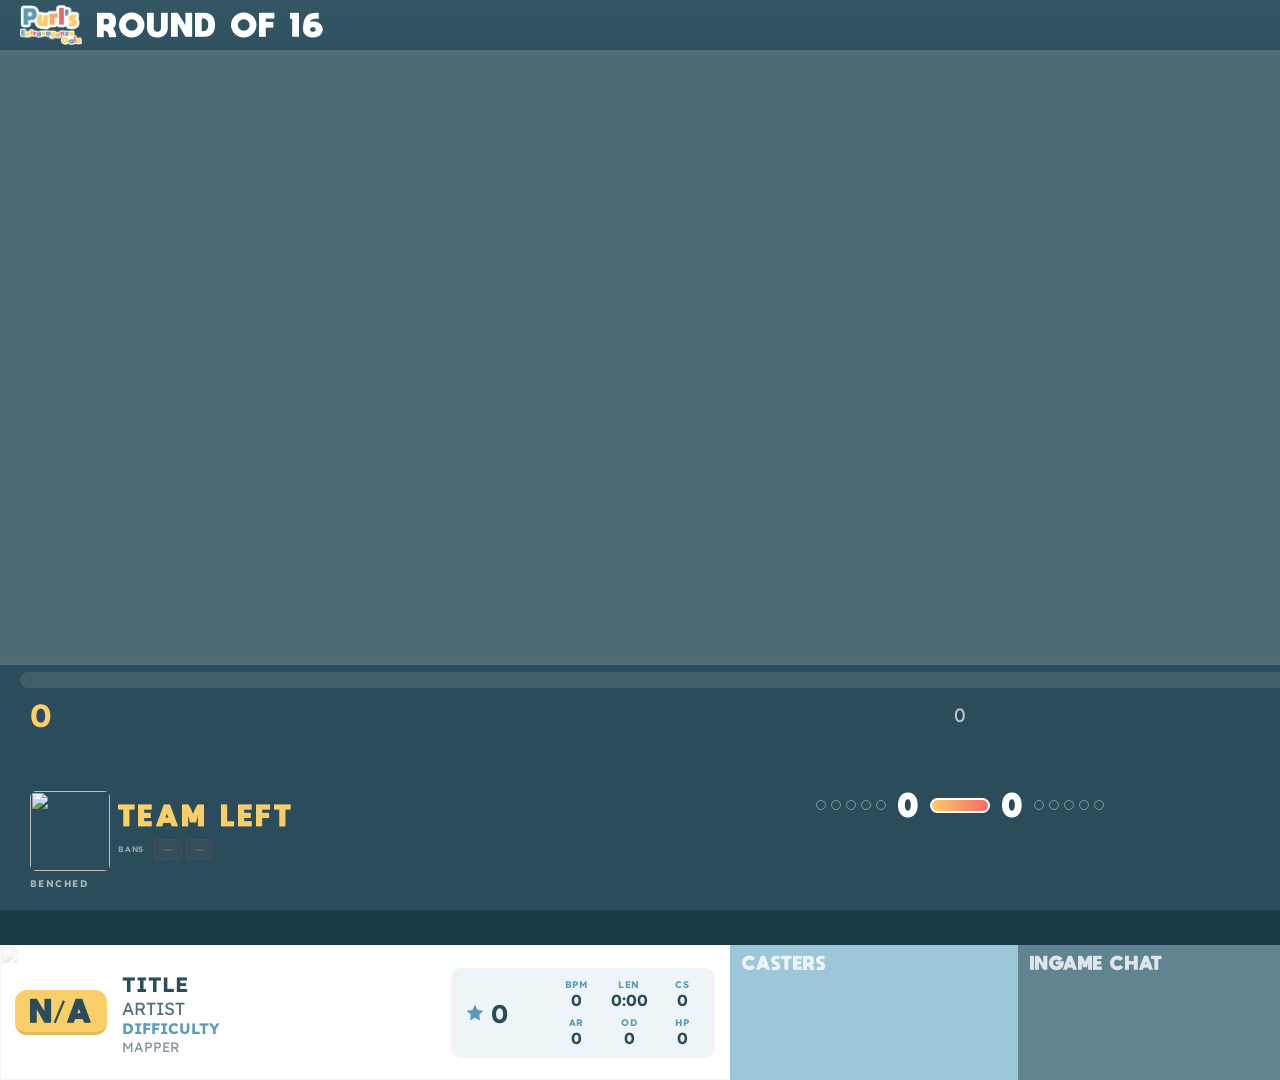
==== gameplay/index.html @ cbc28ab7 "a lot of stuff" ====
<!DOCTYPE html>
<html lang="en">

<head>
    <meta charset="UTF-8">
    <title>PEG Gameplay Overlay</title>
    <link rel="stylesheet" href="style.css">
    <link rel="preconnect" href="https://fonts.googleapis.com">
    <link rel="preconnect" href="https://fonts.gstatic.com" crossorigin>
    <link href="https://fonts.googleapis.com/css2?family=Lexend:wght@400;700&display=swap" rel="stylesheet">
</head>

<body>
    <div id="main">
        <!-- Shared Background Component -->
        <div id="peg-bg-scene" class="peg-background" aria-hidden="true">
            <!-- Box 1: Dark Blue -->
            <div class="peg-float-box peg-box-one" data-speed="0.20" data-phase="0.1" data-ay="12">
                <svg viewBox="0 0 617.33331 478.064">
                    <path d="m 0,0 v 0 c 0,7.866 -6.377,14.242 -14.242,14.242 h -133.86 c -7.866,0 -14.242,-6.376 -14.242,-14.242 0,-7.866 -6.377,-14.242 -14.242,-14.242 h -27.351 c -7.865,0 -14.242,-6.377 -14.242,-14.242 v -301.579 c 0,-7.867 6.377,-14.243 14.242,-14.243 h 434.516 c 7.866,0 14.242,6.376 14.242,14.243 v 301.579 c 0,7.865 -6.376,14.242 -14.242,14.242 H 14.241 C 6.376,-14.242 0,-7.866 0,0"/>
                </svg>
            </div>
            <!-- Box 2: Yellow (flipped) -->
            <div class="peg-float-box peg-box-two" data-speed="0.17" data-phase="1.0" data-ay="10">
                <svg viewBox="0 0 617.33331 478.064">
                    <path d="m 0,0 v 0 c 0,7.866 -6.377,14.242 -14.242,14.242 h -133.86 c -7.866,0 -14.242,-6.376 -14.242,-14.242 0,-7.866 -6.377,-14.242 -14.242,-14.242 h -27.351 c -7.865,0 -14.242,-6.377 -14.242,-14.242 v -301.579 c 0,-7.867 6.377,-14.243 14.242,-14.243 h 434.516 c 7.866,0 14.242,6.376 14.242,14.243 v 301.579 c 0,7.865 -6.376,14.242 -14.242,14.242 H 14.241 C 6.376,-14.242 0,-7.866 0,0"/>
                </svg>
            </div>
            <!-- Box 3: Orange -->
            <div class="peg-float-box peg-box-three" data-speed="0.23" data-phase="2.1" data-ay="13">
                <svg viewBox="0 0 617.33331 478.064">
                    <path d="m 0,0 v 0 c 0,7.866 -6.377,14.242 -14.242,14.242 h -133.86 c -7.866,0 -14.242,-6.376 -14.242,-14.242 0,-7.866 -6.377,-14.242 -14.242,-14.242 h -27.351 c -7.865,0 -14.242,-6.377 -14.242,-14.242 v -301.579 c 0,-7.867 6.377,-14.243 14.242,-14.243 h 434.516 c 7.866,0 14.242,6.376 14.242,14.243 v 301.579 c 0,7.865 -6.376,14.242 -14.242,14.242 H 14.241 C 6.376,-14.242 0,-7.866 0,0"/>
                </svg>
            </div>
            <!-- Box 4: Coral (flipped) -->
            <div class="peg-float-box peg-box-four" data-speed="0.19" data-phase="1.6" data-ay="11">
                <svg viewBox="0 0 617.33331 478.064">
                    <path d="m 0,0 v 0 c 0,7.866 -6.377,14.242 -14.242,14.242 h -133.86 c -7.866,0 -14.242,-6.376 -14.242,-14.242 0,-7.866 -6.377,-14.242 -14.242,-14.242 h -27.351 c -7.865,0 -14.242,-6.377 -14.242,-14.242 v -301.579 c 0,-7.867 6.377,-14.243 14.242,-14.243 h 434.516 c 7.866,0 14.242,6.376 14.242,14.243 v 301.579 c 0,7.865 -6.376,14.242 -14.242,14.242 H 14.241 C 6.376,-14.242 0,-7.866 0,0"/>
                </svg>
            </div>
            <!-- Box 5: Coral -->
            <div class="peg-float-box peg-box-five" data-speed="0.21" data-phase="2.8" data-ay="12">
                <svg viewBox="0 0 617.33331 478.064">
                    <path d="m 0,0 v 0 c 0,7.866 -6.377,14.242 -14.242,14.242 h -133.86 c -7.866,0 -14.242,-6.376 -14.242,-14.242 0,-7.866 -6.377,-14.242 -14.242,-14.242 h -27.351 c -7.865,0 -14.242,-6.377 -14.242,-14.242 v -301.579 c 0,-7.867 6.377,-14.243 14.242,-14.243 h 434.516 c 7.866,0 14.242,6.376 14.242,14.243 v 301.579 c 0,7.865 -6.376,14.242 -14.242,14.242 H 14.241 C 6.376,-14.242 0,-7.866 0,0"/>
                </svg>
            </div>
            <!-- Box 6: Light Blue (flipped) -->
            <div class="peg-float-box peg-box-six" data-speed="0.15" data-phase="3.5" data-ay="8">
                <svg viewBox="0 0 617.33331 478.064">
                    <path d="m 0,0 v 0 c 0,7.866 -6.377,14.242 -14.242,14.242 h -133.86 c -7.866,0 -14.242,-6.376 -14.242,-14.242 0,-7.866 -6.377,-14.242 -14.242,-14.242 h -27.351 c -7.865,0 -14.242,-6.377 -14.242,-14.242 v -301.579 c 0,-7.867 6.377,-14.243 14.242,-14.243 h 434.516 c 7.866,0 14.242,6.376 14.242,14.243 v 301.579 c 0,7.865 -6.376,14.242 -14.242,14.242 H 14.241 C 6.376,-14.242 0,-7.866 0,0"/>
                </svg>
            </div>
        </div>

        <!-- Blurred Background for Gameplay Area -->
        <div id="gameplay-bg"></div>

        <!-- Header (compact) -->
        <div id="header">
            <img src="../PEG_logo.png" id="logo" alt="PEG Logo">
            <div id="round">ROUND OF 16</div>
        </div>

        <!-- Gameplay Area (full width, edge-to-edge) -->
        <div id="gameplay-area">
            <div id="gameplay"></div>
        </div>

        <!-- Team Info + Player Slots + Score Bar Area -->
        <div id="team-score-area">
            <!-- Score Bar with Progressive Fill from Center (at very top) -->
            <div id="score-bar">
                <div id="score-bar-track">
                    <div id="score-bar-left"></div>
                    <div id="score-bar-right"></div>
                </div>
            </div>

            <!-- Live Scores at Opposite Ends (below scorebar) -->
            <div id="live-scores">
                <span id="score-left" class="team-score">0</span>
                <span id="score-diff">0</span>
                <span id="score-right" class="team-score">0</span>
            </div>

            <!-- Points Center (absolutely centered) -->
            <div id="points-center">
                <div id="points-left-dots" class="points"></div>
                <span id="points-number-left" class="points-number">0</span>
                <div id="vs-pill"></div>
                <span id="points-number-right" class="points-number">0</span>
                <div id="points-right-dots" class="points"></div>
            </div>

            <!-- Pick/Ban Log (thin horizontal line at bottom) -->
            <div id="pick-log">
                <div id="pick-log-items"></div>
            </div>

            <!-- Team Blocks Container (at bottom, aligned to edges) -->
            <div id="team-blocks-container">
                <!-- Left Team Side -->
                <div class="team-side" id="team-left-side">
                    <div class="team-header">
                        <img id="team-left-logo" class="team-logo" src="" alt="" />
                        <div class="team-info">
                            <div id="team-left-name" class="team-name">TEAM LEFT</div>
                            <div id="team-left-picks" class="team-picks"></div>
                        </div>
                    </div>
                    <div class="benched-label">BENCHED</div>
                    <div class="players-row">
                        <div id="players-left" class="player-slots">
                            <div class="player-slot" data-slot="0">
                                <img class="player-avatar" src="" alt="" />
                                <span class="player-name"></span>
                            </div>
                            <div class="player-slot" data-slot="1">
                                <img class="player-avatar" src="" alt="" />
                                <span class="player-name"></span>
                            </div>
                            <div class="player-slot" data-slot="2">
                                <img class="player-avatar" src="" alt="" />
                                <span class="player-name"></span>
                            </div>
                            <div class="player-slot" data-slot="3">
                                <img class="player-avatar" src="" alt="" />
                                <span class="player-name"></span>
                            </div>
                            <div class="player-slot" data-slot="4">
                                <img class="player-avatar" src="" alt="" />
                                <span class="player-name"></span>
                            </div>
                            <div class="player-slot" data-slot="5">
                                <img class="player-avatar" src="" alt="" />
                                <span class="player-name"></span>
                            </div>
                            <div class="player-slot" data-slot="6">
                                <img class="player-avatar" src="" alt="" />
                                <span class="player-name"></span>
                            </div>
                            <div class="player-slot" data-slot="7">
                                <img class="player-avatar" src="" alt="" />
                                <span class="player-name"></span>
                            </div>
                        </div>
                        <div id="overflow-left" class="overflow-indicator" style="display: none;">+0</div>
                    </div>
                </div>

                <!-- Right Team Side -->
                <div class="team-side" id="team-right-side">
                    <div class="team-header">
                        <div class="team-info">
                            <div id="team-right-name" class="team-name">TEAM RIGHT</div>
                            <div id="team-right-picks" class="team-picks"></div>
                        </div>
                        <img id="team-right-logo" class="team-logo" src="" alt="" />
                    </div>
                    <div class="benched-label">BENCHED</div>
                    <div class="players-row">
                        <div id="overflow-right" class="overflow-indicator" style="display: none;">+0</div>
                        <div id="players-right" class="player-slots">
                            <div class="player-slot" data-slot="0">
                                <img class="player-avatar" src="" alt="" />
                                <span class="player-name"></span>
                            </div>
                            <div class="player-slot" data-slot="1">
                                <img class="player-avatar" src="" alt="" />
                                <span class="player-name"></span>
                            </div>
                            <div class="player-slot" data-slot="2">
                                <img class="player-avatar" src="" alt="" />
                                <span class="player-name"></span>
                            </div>
                            <div class="player-slot" data-slot="3">
                                <img class="player-avatar" src="" alt="" />
                                <span class="player-name"></span>
                            </div>
                            <div class="player-slot" data-slot="4">
                                <img class="player-avatar" src="" alt="" />
                                <span class="player-name"></span>
                            </div>
                            <div class="player-slot" data-slot="5">
                                <img class="player-avatar" src="" alt="" />
                                <span class="player-name"></span>
                            </div>
                            <div class="player-slot" data-slot="6">
                                <img class="player-avatar" src="" alt="" />
                                <span class="player-name"></span>
                            </div>
                            <div class="player-slot" data-slot="7">
                                <img class="player-avatar" src="" alt="" />
                                <span class="player-name"></span>
                            </div>
                        </div>
                    </div>
                </div>
            </div>
        </div>

        <!-- Bottom Panel (resized to ~135px) -->
        <div id="bottom-panel">
            <!-- Map Info Panel (38%) -->
            <div id="map-info-panel">
                <img id="map-info-bg" class="map-info-bg" src="" alt="" />
                <div id="map-info-content">
                    <div id="pick-badge">N/A</div>
                    <div id="map-info-text">
                        <div id="title-container">
                            <div id="title">TITLE</div>
                        </div>
                        <div id="artist">ARTIST</div>
                        <div id="difficulty">DIFFICULTY</div>
                        <div id="mapper">MAPPER</div>
                    </div>
                    <div id="stats-section">
                        <!-- Star Rating (left side, prominent) -->
                        <div id="sr-block">
                            <svg class="sr-icon" viewBox="0 0 24 24" fill="currentColor" xmlns="http://www.w3.org/2000/svg">
                                <path d="M12 2l3.09 6.26L22 9.27l-5 4.87 1.18 6.88L12 17.77l-6.18 3.25L7 14.14 2 9.27l6.91-1.01L12 2z"/>
                            </svg>
                            <span id="sr" class="sr-value">0.00</span>
                        </div>
                        
                        <!-- 3x2 Grid of other stats (right side) -->
                        <div id="stats-grid">
                            <div class="stat-item">
                                <span class="stat-label">BPM</span>
                                <span id="bpm" class="stat-value">0</span>
                            </div>
                            <div class="stat-item">
                                <span class="stat-label">LEN</span>
                                <span id="length" class="stat-value">0:00</span>
                            </div>
                            <div class="stat-item">
                                <span class="stat-label">CS</span>
                                <span id="csval" class="stat-value">0</span>
                            </div>
                            <div class="stat-item">
                                <span class="stat-label">AR</span>
                                <span id="arval" class="stat-value">0</span>
                            </div>
                            <div class="stat-item">
                                <span class="stat-label">OD</span>
                                <span id="odval" class="stat-value">0</span>
                            </div>
                            <div class="stat-item">
                                <span class="stat-label">HP</span>
                                <span id="hpval" class="stat-value">0</span>
                            </div>
                        </div>
                    </div>
                </div>
            </div>

            <!-- Casters Panel (15%) -->
            <div id="casters-box">
                <div class="panel-label">CASTERS</div>
                <div id="casters-list"></div>
            </div>

            <!-- Ingame Chat (23.5%) -->
            <div id="ingame-chat">
                <div class="panel-label">INGAME CHAT</div>
                <div id="chat-messages"></div>
            </div>

            <!-- Twitch Chat (23.5%) -->
            <div id="twitch-chat">
                <div class="panel-label">TWITCH CHAT</div>
                <div id="twitch-messages"></div>
            </div>
        </div>
    </div>

    <!-- Scripts -->
    <script src="../deps/reconnecting-websocket.min.js"></script>
    <script src="../deps/countUp.js"></script>
    <script src="../deps/tmi.min.js"></script>
    <script src="../shared/background.js"></script>
    <script src="script.js"></script>
</body>

</html>
---- gameplay/style.css ----
@import url('../shared/background.css');

/* PEG Gameplay Overlay Styles - Horizontal Layout with Progressive Scorebar */

/* Picks rows with labels */
.picks-row {
    display: flex;
    align-items: center;
    gap: 6px;
}

#team-left-side .picks-row {
    justify-content: flex-start;
}

#team-right-side .picks-row {
    justify-content: flex-end;
}

.picks-label {
    font-size: 0.5rem;
    font-weight: 700;
    letter-spacing: 0.1em;
    text-transform: uppercase;
    color: rgba(255, 255, 255, 0.5);
    min-width: 30px;
}

.picks-slots {
    display: flex;
    gap: 4px;
}

:root {
    --peg-blue-dark: #5a9cb5;
    --peg-yellow: #face68;
    --peg-orange: #faac68;
    --peg-coral: #fa6868;
    --peg-blue-light: #8bbed0;
    --peg-white: #ffffff;
    --peg-ink: #2b4c5a;
    font-variant-numeric: tabular-nums;
    font-feature-settings: "tnum";
}

@font-face {
    font-family: MoonGET;
    src: url('../nowplaying/moon_get-Heavy.ttf') format('truetype');
}

* {
    margin: 0;
    padding: 0;
    box-sizing: border-box;
}

body {
    margin: 0;
    overflow: hidden;
    background-color: #8BBED0;
    font-family: 'Lexend', sans-serif;
    color: var(--peg-white);
}

#main {
    position: absolute;
    width: 1920px;
    height: 1080px;
    overflow: hidden;
}

/* Blurred Background for Gameplay Area */
#gameplay-bg {
    position: absolute;
    top: 50px;
    left: 0;
    width: 1920px;
    height: 615px;
    filter: blur(20px);
    transform: scale(1.1);
    z-index: 0;
    background: rgba(0, 0, 0, 0.3);
}

/* Header (compact) */
#header {
    display: flex;
    align-items: center;
    gap: 15px;
    position: absolute;
    top: 0;
    left: 0;
    width: 100%;
    height: 50px;
    padding: 0 20px;
    box-sizing: border-box;
    background: rgba(43, 76, 90, 0.9);
    z-index: 10;
}

#logo {
    height: 40px;
    width: auto;
}

#round {
    font-family: MoonGET;
    font-size: 1.5rem;
    text-transform: uppercase;
    color: var(--peg-white);
    letter-spacing: 0.1em;
}

/* Gameplay Area (full width, edge-to-edge) */
#gameplay-area {
    position: absolute;
    top: 50px;
    left: 0;
    width: 1920px;
    height: 615px;
    z-index: 1;
    background: rgba(0, 0, 0, 0.2);
}

#gameplay {
    width: 100%;
    height: 100%;
}

/* Team Info + Player Slots + Score Bar Area */
#team-score-area {
    position: absolute;
    top: 665px;
    left: 0;
    width: 100%;
    height: 280px;
    background: var(--peg-ink);
    z-index: 10;
    display: flex;
    flex-direction: column;
}

/* Points Center - Absolutely Centered */
#points-center {
    position: absolute;
    left: 50%;
    top: 50%;
    transform: translate(-50%, -50%);
    display: flex;
    align-items: center;
    gap: 12px;
    z-index: 5;
}

/* Team Blocks Container - At bottom, aligned to edges */
#team-blocks-container {
    position: absolute;
    bottom: 50px;
    left: 0;
    right: 0;
    display: flex;
    justify-content: space-between;
    padding: 0 30px;
}

.team-side {
    display: flex;
    flex-direction: column;
    gap: 6px;
}

#team-left-side {
    align-items: flex-start;
}

#team-left-side .team-header {
    justify-content: flex-start;
}

#team-right-side {
    align-items: flex-end;
}

#team-right-side .team-header {
    justify-content: flex-end;
}

.team-header {
    display: flex;
    align-items: center;
    gap: 8px;
    min-height: 40px;
    width: 100%;
}

.team-info {
    display: flex;
    flex-direction: column;
    gap: 4px;
}

#team-left-side .team-info {
    align-items: flex-start;
}

#team-right-side .team-info {
    align-items: flex-end;
}

.team-picks {
    display: flex;
    flex-wrap: wrap;
    gap: 4px;
    margin-top: 8px; /* breathing room between team name and bans */
}

#team-left-side .team-picks {
    justify-content: flex-start;
}

#team-right-side .team-picks {
    justify-content: flex-end;
}

.pick-tag {
    font-size: 0.65rem;
    padding: 3px 8px;
    border-radius: 4px;
    font-weight: 600;
    letter-spacing: 0.05em;
    text-transform: uppercase;
    flex-shrink: 0;
}

/* Team left picks — yellow */
.pick-tag.pick.team-left {
    background: rgba(255, 215, 0, 0.2);
    color: var(--peg-yellow, #ffd700);
    border: 1px solid rgba(255, 215, 0, 0.4);
}

/* Team right picks — red/coral */
.pick-tag.pick.team-right {
    background: rgba(255, 107, 107, 0.2);
    color: var(--peg-coral, #ff6b6b);
    border: 1px solid rgba(255, 107, 107, 0.4);
}

/* Bans — coral red with line-through */
.pick-tag.ban {
    background: rgba(255, 107, 107, 0.2);
    color: var(--peg-coral, #ff6b6b);
    border: 1px solid rgba(255, 107, 107, 0.4);
    text-decoration: line-through;
}

/* Protects — green */
.pick-tag.protect {
    background: rgba(80, 200, 120, 0.2);
    color: #50c878;
    border: 1px solid rgba(80, 200, 120, 0.4);
}

/* Empty slots for bans/protects */
.pick-tag.empty {
    opacity: 0.3;
    border-style: dashed;
}

#team-left-side .team-header {
    justify-content: flex-start;
}

#team-right-side .team-header {
    justify-content: flex-end;
}

.team-logo {
    width: 80px;
    height: 80px;
    object-fit: fill;
    border-radius: 6px;
    flex-shrink: 0;
}

.team-name {
    font-family: MoonGET;
    font-size: 1.4rem;
    letter-spacing: 0.15em;
    text-transform: uppercase;
    text-align: center;
    max-width: 32ch;
    overflow: hidden;
    text-overflow: ellipsis;
    white-space: nowrap;
}

#team-left-name {
    color: var(--peg-yellow);
}

#team-right-name {
    color: var(--peg-coral);
}


/* Player Slots */
.player-slots {
    display: flex;
    gap: 6px;
}

/* Players Row - flex container for player slots and overflow indicator */
.players-row {
    display: flex;
    align-items: center;
    gap: 6px;
}

.player-slot {
    display: flex;
    align-items: center;
    gap: 6px;
    padding: 4px 10px 4px 4px;
    border-radius: 20px;
    background: var(--peg-white);
    transition: all 0.3s ease;
    will-change: transform;
}

/* Active state: filled white with team-colored text */
.player-slot.active {
    background: var(--peg-white);
}

.player-slot.active .player-name {
    color: var(--peg-ink);
    opacity: 1;
}

.player-slot.active .player-avatar {
    border-color: var(--peg-yellow);
}

#team-right-side .player-slot.active .player-avatar {
    border-color: var(--peg-coral);
}

/* Inactive state: outline gray with gray text */
.player-slot:not(.active) {
    background: transparent;
    border: 1.5px solid rgba(255, 255, 255, 0.25);
}

.player-slot:not(.active) .player-name {
    color: rgba(255, 255, 255, 0.4);
}

.player-slot:not(.active) .player-avatar {
    opacity: 0.4;
    border-color: rgba(255, 255, 255, 0.2);
}

.player-avatar {
    width: 24px;
    height: 24px;
    border-radius: 50%;
    object-fit: cover;
    border: 2px solid rgba(255, 255, 255, 0.3);
    flex-shrink: 0;
}

.player-name {
    font-size: 0.7rem;
    font-weight: 600;
    color: var(--peg-ink);
    white-space: nowrap;
    overflow: hidden;
    text-overflow: ellipsis;
    max-width: 80px;
}

/* Benched Label */
.benched-label {
    font-family: 'Lexend', sans-serif;
    font-size: 0.6rem;
    font-weight: 700;
    text-transform: uppercase;
    letter-spacing: 0.15em;
    color: rgba(255, 255, 255, 0.6);
    margin-bottom: 0px;
}

/* Overflow indicator for benched players */
.overflow-indicator {
    display: inline-flex;
    align-items: center;
    justify-content: center;
    width: 28px;
    height: 28px;
    border-radius: 50%;
    background: rgba(255, 255, 255, 0.15);
    border: 1.5px solid rgba(255, 255, 255, 0.3);
    font-size: 0.65rem;
    font-weight: 700;
    color: var(--peg-white);
    flex-shrink: 0;
}

/* Hide active players from benched area */
.player-slot.in-lobby {
    display: none;
}

/* Hide slots beyond the 4th visible benched player */
.player-slot.overflow-hidden {
    display: none !important;
}

/* Score Bar */
#score-bar {
    display: flex;
    flex-direction: column;
    align-items: center;
    justify-content: center;
    height: 30px;
    padding: 0 20px;
    flex-shrink: 0;
}

#score-bar-track {
    width: 100%;
    height: 16px;
    background: rgba(255, 255, 255, 0.1);
    border-radius: 8px;
    position: relative;
    overflow: hidden;
}

#score-bar-left {
    position: absolute;
    top: 0;
    right: 50%;
    height: 100%;
    width: 0%;
    background: var(--peg-yellow);
    border-radius: 8px 0 0 8px;
    transition: width 0.3s ease;
}

#score-bar-right {
    position: absolute;
    top: 0;
    left: 50%;
    height: 100%;
    width: 0%;
    background: var(--peg-coral);
    border-radius: 0 8px 8px 0;
    transition: width 0.3s ease;
}

/* Live Scores at Opposite Ends */
#live-scores {
    display: flex;
    justify-content: space-between;
    align-items: center;
    width: 100%;
    padding: 0 30px;
    height: 40px;
    flex-shrink: 0;
}

#score-left {
    font-family: 'Lexend', sans-serif;
    font-size: 2rem;
    font-weight: 700;
    color: var(--peg-yellow);
    text-align: left;
    min-width: 150px;
    font-variant-numeric: tabular-nums;
    transition: all 0.3s ease;
}

#score-left.leading {
    font-size: 2.5rem;
    text-shadow: 0 0 15px currentColor;
}

#score-diff {
    font-family: 'Lexend', sans-serif;
    font-size: 1.2rem;
    color: rgba(255,255,255,0.7);
    text-align: center;
}

#score-right {
    font-family: 'Lexend', sans-serif;
    font-size: 2rem;
    font-weight: 700;
    color: var(--peg-coral);
    text-align: right;
    min-width: 150px;
    font-variant-numeric: tabular-nums;
    transition: all 0.3s ease;
}

#score-right.leading {
    font-size: 2.5rem;
    text-shadow: 0 0 15px currentColor;
}

.points-number {
    font-family: MoonGET, sans-serif;
    font-size: 1.5rem;
    font-weight: 700;
    color: var(--peg-white);
}

.points {
    display: flex;
    gap: 5px;
}

.match-point {
    width: 10px;
    height: 10px;
    border-radius: 50%;
    border: 1.5px solid rgba(255, 255, 255, 0.4);
    display: inline-block;
    transition: all 0.3s ease;
}

.match-point.filled {
    background: var(--peg-yellow);
    border-color: var(--peg-yellow);
}

#points-right-dots .match-point.filled {
    background: var(--peg-coral);
    border-color: var(--peg-coral);
}

/* Gradient Pill */
#vs-pill {
    width: 60px;
    height: 15px;
    border-radius: 10px;
    border: 2px solid var(--peg-white);
    background: linear-gradient(to right, #face68 0%, #fa6868 100%);
    flex-shrink: 0;
    transition: background 0.3s ease;
}

/* Team Blocks */
.team-block {
    display: flex;
    flex-direction: column;
    align-items: center;
    gap: 6px;
    min-width: 200px;
}

.team-block-left {
    align-items: flex-start;
}

.team-block-right {
    align-items: flex-end;
}


.team-bans, .team-protects {
    display: flex;
    gap: 4px;
    align-items: center;
}

.ban-badge {
    background: var(--peg-coral);
    color: var(--peg-white);
    padding: 2px 8px;
    height: 300px;
    border-radius: 8px;
    font-size: 0.7rem;
    font-family: 'Lexend', sans-serif;
    font-weight: 700;
}

.protect-badge {
    background: #64ff74;
    color: var(--peg-ink);
    padding: 2px 8px;
    border-radius: 8px;
    font-size: 0.7rem;
    font-family: 'Lexend', sans-serif;
    font-weight: 700;
}

/* Pick/Ban Log - Match Mappool Style */
#pick-log {
    position: absolute;
    bottom: 0;
    left: 0;
    width: 100%;
    background-color: #1a3a47;
    color: var(--peg-white);
    min-height: 35px;
    overflow: hidden;
    z-index: 10;
}

#pick-log-items {
    display: flex;
    flex-direction: row;
    align-items: center;
    gap: 8px;
    overflow: hidden;
    position: relative;
    white-space: nowrap;
    padding: 6px 12px;
    width: 100%;
    box-sizing: border-box;
}

/* Left fade mask when content overflows */
#pick-log-items::before {
    content: '';
    position: absolute;
    left: 0;
    top: 0;
    bottom: 0;
    width: 30px;
    background: linear-gradient(to right, var(--peg-ink, #1a3a47), transparent);
    z-index: 2;
    pointer-events: none;
    opacity: 0;
    transition: opacity 0.3s;
}

#pick-log-items.has-overflow::before {
    opacity: 1;
}

.pick-log-item {
    display: inline-flex;
    align-items: center;
    background-color: var(--peg-ink);
    color: var(--peg-yellow);
    padding: 4px 10px;
    border-radius: 12px;
    font-size: 0.8rem;
    font-weight: 600;
    flex-shrink: 0;
    min-width: fit-content;
    border: 2px solid var(--peg-yellow);
    animation: logSlideIn 0.3s ease-out;
}

.pick-log-item.pick.team-left {
    border-color: var(--peg-yellow);
    color: var(--peg-yellow);
}

.pick-log-item.pick.team-right {
    border-color: var(--peg-coral);
    color: var(--peg-coral);
}

.pick-log-item.ban.team-left {
    background-color: rgba(122, 83, 83, 0.8);
    color: var(--peg-yellow);
    text-decoration: line-through;
    border-color: var(--peg-yellow);
}

.pick-log-item.ban.team-right {
    background-color: rgba(122, 83, 83, 0.8);
    color: var(--peg-coral);
    text-decoration: line-through;
    border-color: var(--peg-coral);
}

.pick-log-item.protect.team-left {
    background-color: rgba(83, 122, 83, 0.8);
    color: var(--peg-yellow);
    border-color: var(--peg-yellow);
}

.pick-log-item.protect.team-right {
    background-color: rgba(83, 122, 83, 0.8);
    color: var(--peg-coral);
    border-color: var(--peg-coral);
}

.pick-log-item.tiebreaker {
    background: linear-gradient(135deg, var(--peg-yellow, #ffd700), var(--peg-coral, #ff6b6b));
    color: white;
    border: none;
}

.pick-log-item.tiebreaker .log-action {
    color: white;
}

.pick-log-item.tb {
    background-color: var(--mod-tb);
    color: var(--peg-white);
    font-weight: bold;
    border-color: var(--mod-tb);
}

.pick-log-item.new {
    animation: slideInLeft 0.2s var(--ease-expo-out);
}

.pick-log-item:last-child {
    animation: logSlideIn 0.3s ease-out;
}

.pick-log-item {
    /* No animation by default — only last-child animates */
}

@keyframes slideInLeft {
    from {
        transform: translateX(-100%);
        opacity: 0;
    }
    to {
        transform: translateX(0);
        opacity: 1;
    }
}

@keyframes logSlideIn {
    from {
        opacity: 0;
        transform: translateX(20px);
    }
    to {
        opacity: 1;
        transform: translateX(0);
    }
}

.pick-log-item.shift {
    animation: shiftRight 0.4s var(--ease-expo-out);
}

@keyframes shiftRight {
    from {
        transform: translateX(-20px);
    }
    to {
        transform: translateX(0);
    }
}

/* Bottom Panel (resized to ~135px) */
#bottom-panel {
    position: absolute;
    bottom: 0;
    left: 0;
    width: 100%;
    height: 135px;
    display: flex;
    z-index: 10;
}

/* Map Info Panel (38%) */
#map-info-panel {
    position: relative;
    width: 38%;
    height: 100%;
    background: var(--peg-white);
    color: var(--peg-ink);
    padding: 12px 15px;
    display: flex;
    align-items: center;
    overflow: hidden;
}

.map-info-bg {
    position: absolute;
    top: 0;
    left: 0;
    width: 100%;
    height: 100%;
    object-fit: cover;
    opacity: 0.15;
    z-index: 0;
}

#map-info-content {
    position: relative;
    z-index: 1;
    display: flex;
    align-items: center;
    gap: 15px;
    width: 100%;
}

#pick-badge {
    background: var(--peg-yellow);
    color: var(--peg-ink);
    padding: 8px 15px;
    border-radius: 12px;
    font-family: MoonGET;
    font-size: 1.5rem;
    flex-shrink: 0;
    border-bottom: 3px solid rgba(0, 0, 0, 0.1);
}

#map-info-text {
    flex: 1;
    min-width: 0;
}

#title-container {
    overflow: hidden;
    width: 100%;
}

#title {
    font-size: 1.3rem;
    font-weight: 700;
    white-space: nowrap;
    overflow: hidden;
    text-overflow: ellipsis;
}

#title.overflow-animate {
    animation: slide 10s linear infinite;
}

@keyframes slide {
    0% { transform: translateX(0); }
    30% { transform: translateX(0); }
    80% { opacity: 1;}
    90% { transform: translateX(-100%);}
    95% {
        opacity: 0;
        transform: translateX(-100%);
    }
    96% { transform: translateX(0); opacity: 0;}
    100% { transform: translateX(0); opacity: 1; }
}

#artist {
    font-size: 1.1rem;
    opacity: 0.8;
}

#difficulty {
    font-size: 0.95rem;
    color: var(--peg-blue-dark);
    font-weight: 700;
}

#mapper {
    font-size: 0.85rem;
    opacity: 0.6;
}

/* Stats Section */
#stats-section {
    display: flex;
    gap: 50px;
    align-items: stretch;
    background: rgba(139, 190, 208, 0.15);
    padding: 10px 14px;
    border-radius: 10px;
    margin-left: 12px;
}

/* Star Rating Block (left) */
#sr-block {
    display: flex;
    align-items: center;
    gap: 6px;
    /* NO background, NO border, NO padding box */
}

.sr-icon {
    width: 20px;
    height: 20px;
    color: var(--peg-blue-dark);
    flex-shrink: 0;
}

.sr-value {
    font-size: 1.6rem;
    font-weight: 700;
    color: var(--peg-ink);
    font-variant-numeric: tabular-nums;
}

/* 3x2 Stats Grid (right) */
#stats-grid {
    display: grid;
    grid-template-columns: repeat(3, 1fr);
    grid-template-rows: repeat(2, 1fr);
    gap: 6px 16px;
    flex: 1;
}

.stat-item {
    display: flex;
    flex-direction: column;
    align-items: center;
    justify-content: center;
}

.stat-label {
    font-size: 0.6rem;
    font-weight: 700;
    color: var(--peg-blue-dark);
    text-transform: uppercase;
    letter-spacing: 0.5px;
}

.stat-value {
    font-size: 1rem;
    font-weight: 700;
    font-variant-numeric: tabular-nums;
}

/* Casters Panel (15%) */
#casters-box {
    width: 15%;
    height: 100%;
    background: rgba(255, 255, 255, 0.15);
    padding: 10px 12px;
    display: flex;
    flex-direction: column;
    gap: 5px;
}

/* Ingame Chat (23.5%) */
#ingame-chat {
    width: 23.5%;
    height: 100%;
    background: rgba(0, 0, 0, 0.3);
    padding: 10px 12px;
    display: flex;
    flex-direction: column;
    gap: 5px;
}

/* Twitch Chat (23.5%) */
#twitch-chat {
    width: 23.5%;
    height: 100%;
    background: rgba(255, 255, 255, 0.1);
    padding: 10px 12px;
    display: flex;
    flex-direction: column;
    gap: 5px;
}

/* Twitch Chat Messages */
.twitch-message {
    display: flex;
    gap: 6px;
    font-size: 0.8rem;
    padding: 2px 0;
}

.twitch-name {
    font-weight: 700;
    color: var(--peg-yellow);
    flex-shrink: 0;
}

.twitch-text {
    color: var(--peg-white);
    word-break: break-word;
}

.panel-label {
    font-family: MoonGET;
    font-size: 0.9rem;
    opacity: 0.8;
    text-transform: uppercase;
    letter-spacing: 1px;
}

/* Casters List */
#casters-list {
    font-size: 1.1rem;
    font-weight: 700;
    flex: 1;
    display: flex;
    align-items: center;
    justify-content: center;
}

/* Chat Messages */
#chat-messages {
    flex: 1;
    overflow-y: auto;
    display: flex;
    flex-direction: column;
    gap: 3px;
    padding-right: 5px;
}

.chat-message {
    display: flex;
    gap: 6px;
    font-size: 0.85rem;
    animation: fadeIn 0.3s ease;
}

@keyframes fadeIn {
    from { opacity: 0; transform: translateY(-5px); }
    to { opacity: 1; transform: translateY(0); }
}

.chat-name {
    font-weight: 700;
    flex-shrink: 0;
}

.chat-name.left {
    color: var(--peg-coral);
}

.chat-name.right {
    color: var(--peg-blue-dark);
}

.chat-name.bot {
    color: var(--peg-yellow);
}

.chat-name.unknown {
    color: var(--peg-yellow);
}

.chat-text {
    color: var(--peg-white);
    word-break: break-word;
}

/* Twitch Placeholder */
#twitch-placeholder {
    flex: 1;
    display: flex;
    align-items: center;
    justify-content: center;
    font-size: 0.9rem;
    opacity: 0.6;
}

/* Scrollbar styling */
#chat-messages::-webkit-scrollbar {
    width: 4px;
}

#chat-messages::-webkit-scrollbar-track {
    background: rgba(0, 0, 0, 0.2);
    border-radius: 2px;
}

#chat-messages::-webkit-scrollbar-thumb {
    background: var(--peg-blue-dark);
    border-radius: 2px;
}

/* Transitions */
#map-bg {
    transition: opacity 0.4s ease;
}

#map-bg.fade-out {
    opacity: 0;
}

/* Compact spacing */
#map-info-panel,
#casters-box,
#ingame-chat,
#twitch-chat {
    box-sizing: border-box;
}

/* Tabular numbers for all number elements */
.team-score,
.stat-value,
#score-diff,
.match-point,
.points-number {
    font-variant-numeric: tabular-nums;
    -moz-font-feature-settings: "tnum";
    -webkit-font-feature-settings: "tnum";
    font-feature-settings: "tnum";
}
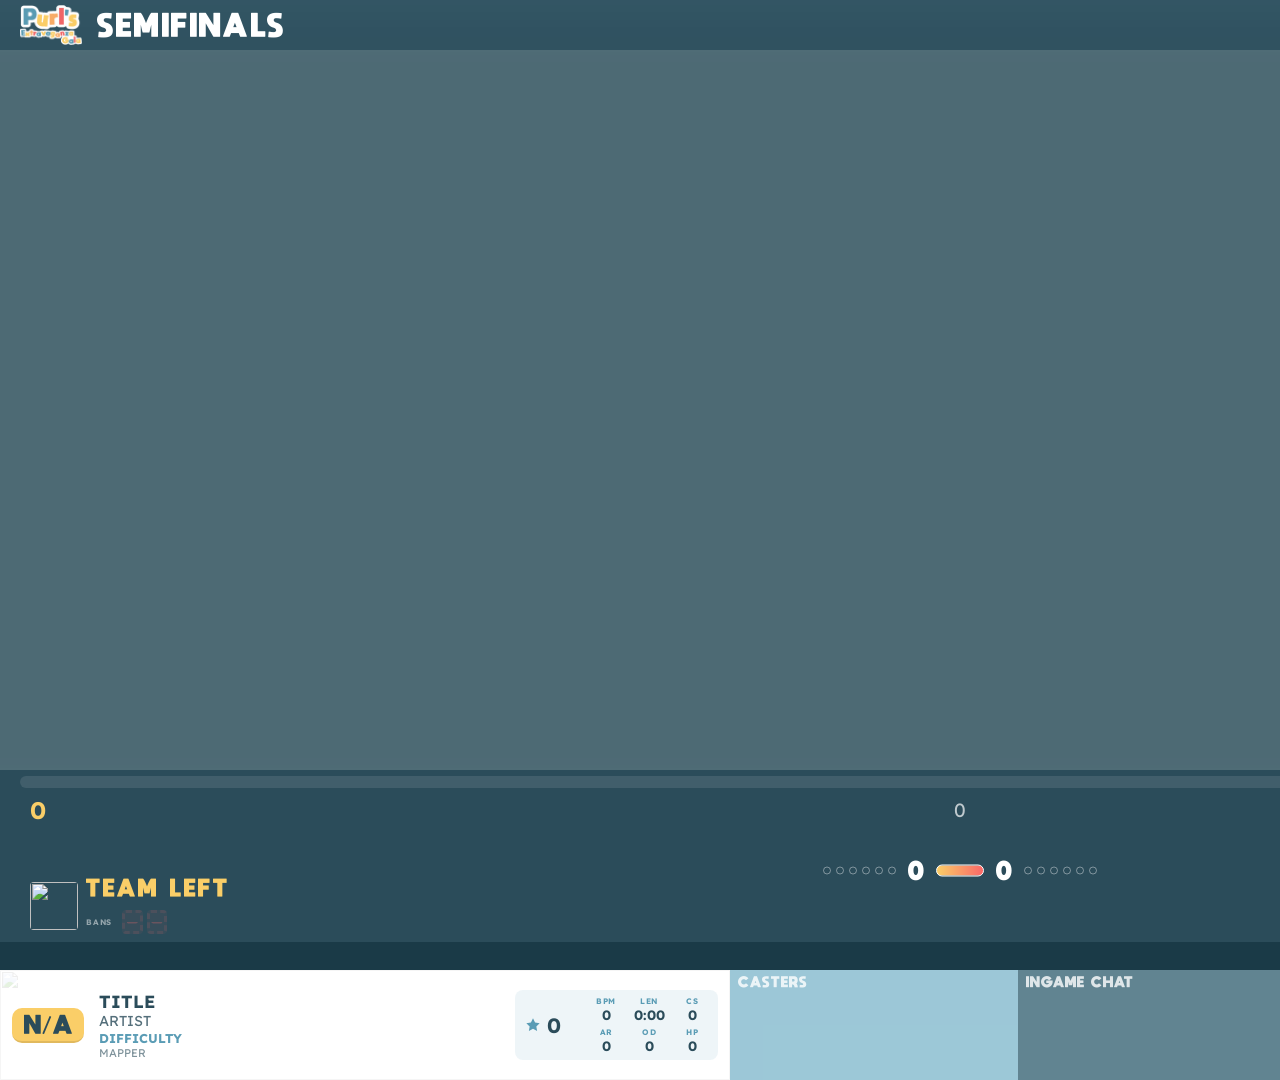
==== commit 9fe56b84: "fix layout related stuff" ====
--- a/gameplay/index.html
+++ b/gameplay/index.html
@@ -108,44 +108,6 @@
                             <div id="team-left-picks" class="team-picks"></div>
                         </div>
                     </div>
-                    <div class="benched-label">BENCHED</div>
-                    <div class="players-row">
-                        <div id="players-left" class="player-slots">
-                            <div class="player-slot" data-slot="0">
-                                <img class="player-avatar" src="" alt="" />
-                                <span class="player-name"></span>
-                            </div>
-                            <div class="player-slot" data-slot="1">
-                                <img class="player-avatar" src="" alt="" />
-                                <span class="player-name"></span>
-                            </div>
-                            <div class="player-slot" data-slot="2">
-                                <img class="player-avatar" src="" alt="" />
-                                <span class="player-name"></span>
-                            </div>
-                            <div class="player-slot" data-slot="3">
-                                <img class="player-avatar" src="" alt="" />
-                                <span class="player-name"></span>
-                            </div>
-                            <div class="player-slot" data-slot="4">
-                                <img class="player-avatar" src="" alt="" />
-                                <span class="player-name"></span>
-                            </div>
-                            <div class="player-slot" data-slot="5">
-                                <img class="player-avatar" src="" alt="" />
-                                <span class="player-name"></span>
-                            </div>
-                            <div class="player-slot" data-slot="6">
-                                <img class="player-avatar" src="" alt="" />
-                                <span class="player-name"></span>
-                            </div>
-                            <div class="player-slot" data-slot="7">
-                                <img class="player-avatar" src="" alt="" />
-                                <span class="player-name"></span>
-                            </div>
-                        </div>
-                        <div id="overflow-left" class="overflow-indicator" style="display: none;">+0</div>
-                    </div>
                 </div>
 
                 <!-- Right Team Side -->
@@ -156,44 +118,6 @@
                             <div id="team-right-picks" class="team-picks"></div>
                         </div>
                         <img id="team-right-logo" class="team-logo" src="" alt="" />
-                    </div>
-                    <div class="benched-label">BENCHED</div>
-                    <div class="players-row">
-                        <div id="overflow-right" class="overflow-indicator" style="display: none;">+0</div>
-                        <div id="players-right" class="player-slots">
-                            <div class="player-slot" data-slot="0">
-                                <img class="player-avatar" src="" alt="" />
-                                <span class="player-name"></span>
-                            </div>
-                            <div class="player-slot" data-slot="1">
-                                <img class="player-avatar" src="" alt="" />
-                                <span class="player-name"></span>
-                            </div>
-                            <div class="player-slot" data-slot="2">
-                                <img class="player-avatar" src="" alt="" />
-                                <span class="player-name"></span>
-                            </div>
-                            <div class="player-slot" data-slot="3">
-                                <img class="player-avatar" src="" alt="" />
-                                <span class="player-name"></span>
-                            </div>
-                            <div class="player-slot" data-slot="4">
-                                <img class="player-avatar" src="" alt="" />
-                                <span class="player-name"></span>
-                            </div>
-                            <div class="player-slot" data-slot="5">
-                                <img class="player-avatar" src="" alt="" />
-                                <span class="player-name"></span>
-                            </div>
-                            <div class="player-slot" data-slot="6">
-                                <img class="player-avatar" src="" alt="" />
-                                <span class="player-name"></span>
-                            </div>
-                            <div class="player-slot" data-slot="7">
-                                <img class="player-avatar" src="" alt="" />
-                                <span class="player-name"></span>
-                            </div>
-                        </div>
                     </div>
                 </div>
             </div>
--- a/gameplay/style.css
+++ b/gameplay/style.css
@@ -75,7 +75,7 @@
     top: 50px;
     left: 0;
     width: 1920px;
-    height: 615px;
+    height: 720px;
     filter: blur(20px);
     transform: scale(1.1);
     z-index: 0;
@@ -117,7 +117,7 @@
     top: 50px;
     left: 0;
     width: 1920px;
-    height: 615px;
+    height: 720px;
     z-index: 1;
     background: rgba(0, 0, 0, 0.2);
 }
@@ -130,10 +130,10 @@
 /* Team Info + Player Slots + Score Bar Area */
 #team-score-area {
     position: absolute;
-    top: 665px;
+    top: 770px;
     left: 0;
     width: 100%;
-    height: 280px;
+    height: 200px;
     background: var(--peg-ink);
     z-index: 10;
     display: flex;
@@ -155,7 +155,7 @@
 /* Team Blocks Container - At bottom, aligned to edges */
 #team-blocks-container {
     position: absolute;
-    bottom: 50px;
+    bottom: 30px;
     left: 0;
     right: 0;
     display: flex;
@@ -167,6 +167,7 @@
     display: flex;
     flex-direction: column;
     gap: 6px;
+    padding-bottom: 6px;
 }
 
 #team-left-side {
@@ -223,8 +224,8 @@
 }
 
 .pick-tag {
-    font-size: 0.65rem;
-    padding: 3px 8px;
+    font-size: 0.7rem;
+    padding: 2px 2px;
     border-radius: 4px;
     font-weight: 600;
     letter-spacing: 0.05em;
@@ -250,15 +251,8 @@
 .pick-tag.ban {
     background: rgba(255, 107, 107, 0.2);
     color: var(--peg-coral, #ff6b6b);
-    border: 1px solid rgba(255, 107, 107, 0.4);
+    border: solid rgba(255, 107, 107, 0.4);
     text-decoration: line-through;
-}
-
-/* Protects — green */
-.pick-tag.protect {
-    background: rgba(80, 200, 120, 0.2);
-    color: #50c878;
-    border: 1px solid rgba(80, 200, 120, 0.4);
 }
 
 /* Empty slots for bans/protects */
@@ -276,16 +270,16 @@
 }
 
 .team-logo {
-    width: 80px;
-    height: 80px;
+    width: 48px;
+    height: 48px;
     object-fit: fill;
-    border-radius: 6px;
+    border-radius: 4px;
     flex-shrink: 0;
 }
 
 .team-name {
     font-family: MoonGET;
-    font-size: 1.4rem;
+    font-size: 1.1rem;
     letter-spacing: 0.15em;
     text-transform: uppercase;
     text-align: center;
@@ -304,135 +298,22 @@
 }
 
 
-/* Player Slots */
-.player-slots {
-    display: flex;
-    gap: 6px;
-}
-
-/* Players Row - flex container for player slots and overflow indicator */
-.players-row {
-    display: flex;
-    align-items: center;
-    gap: 6px;
-}
-
-.player-slot {
-    display: flex;
-    align-items: center;
-    gap: 6px;
-    padding: 4px 10px 4px 4px;
-    border-radius: 20px;
-    background: var(--peg-white);
-    transition: all 0.3s ease;
-    will-change: transform;
-}
-
-/* Active state: filled white with team-colored text */
-.player-slot.active {
-    background: var(--peg-white);
-}
-
-.player-slot.active .player-name {
-    color: var(--peg-ink);
-    opacity: 1;
-}
-
-.player-slot.active .player-avatar {
-    border-color: var(--peg-yellow);
-}
-
-#team-right-side .player-slot.active .player-avatar {
-    border-color: var(--peg-coral);
-}
-
-/* Inactive state: outline gray with gray text */
-.player-slot:not(.active) {
-    background: transparent;
-    border: 1.5px solid rgba(255, 255, 255, 0.25);
-}
-
-.player-slot:not(.active) .player-name {
-    color: rgba(255, 255, 255, 0.4);
-}
-
-.player-slot:not(.active) .player-avatar {
-    opacity: 0.4;
-    border-color: rgba(255, 255, 255, 0.2);
-}
-
-.player-avatar {
-    width: 24px;
-    height: 24px;
-    border-radius: 50%;
-    object-fit: cover;
-    border: 2px solid rgba(255, 255, 255, 0.3);
-    flex-shrink: 0;
-}
-
-.player-name {
-    font-size: 0.7rem;
-    font-weight: 600;
-    color: var(--peg-ink);
-    white-space: nowrap;
-    overflow: hidden;
-    text-overflow: ellipsis;
-    max-width: 80px;
-}
-
-/* Benched Label */
-.benched-label {
-    font-family: 'Lexend', sans-serif;
-    font-size: 0.6rem;
-    font-weight: 700;
-    text-transform: uppercase;
-    letter-spacing: 0.15em;
-    color: rgba(255, 255, 255, 0.6);
-    margin-bottom: 0px;
-}
-
-/* Overflow indicator for benched players */
-.overflow-indicator {
-    display: inline-flex;
-    align-items: center;
-    justify-content: center;
-    width: 28px;
-    height: 28px;
-    border-radius: 50%;
-    background: rgba(255, 255, 255, 0.15);
-    border: 1.5px solid rgba(255, 255, 255, 0.3);
-    font-size: 0.65rem;
-    font-weight: 700;
-    color: var(--peg-white);
-    flex-shrink: 0;
-}
-
-/* Hide active players from benched area */
-.player-slot.in-lobby {
-    display: none;
-}
-
-/* Hide slots beyond the 4th visible benched player */
-.player-slot.overflow-hidden {
-    display: none !important;
-}
-
 /* Score Bar */
 #score-bar {
     display: flex;
     flex-direction: column;
     align-items: center;
     justify-content: center;
-    height: 30px;
+    height: 24px;
     padding: 0 20px;
     flex-shrink: 0;
 }
 
 #score-bar-track {
     width: 100%;
-    height: 16px;
+    height: 12px;
     background: rgba(255, 255, 255, 0.1);
-    border-radius: 8px;
+    border-radius: 6px;
     position: relative;
     overflow: hidden;
 }
@@ -466,13 +347,13 @@
     align-items: center;
     width: 100%;
     padding: 0 30px;
-    height: 40px;
+    height: 32px;
     flex-shrink: 0;
 }
 
 #score-left {
     font-family: 'Lexend', sans-serif;
-    font-size: 2rem;
+    font-size: 1.5rem;
     font-weight: 700;
     color: var(--peg-yellow);
     text-align: left;
@@ -495,7 +376,7 @@
 
 #score-right {
     font-family: 'Lexend', sans-serif;
-    font-size: 2rem;
+    font-size: 1.5rem;
     font-weight: 700;
     color: var(--peg-coral);
     text-align: right;
@@ -511,7 +392,7 @@
 
 .points-number {
     font-family: MoonGET, sans-serif;
-    font-size: 1.5rem;
+    font-size: 1.2rem;
     font-weight: 700;
     color: var(--peg-white);
 }
@@ -522,8 +403,8 @@
 }
 
 .match-point {
-    width: 10px;
-    height: 10px;
+    width: 8px;
+    height: 8px;
     border-radius: 50%;
     border: 1.5px solid rgba(255, 255, 255, 0.4);
     display: inline-block;
@@ -542,10 +423,10 @@
 
 /* Gradient Pill */
 #vs-pill {
-    width: 60px;
-    height: 15px;
-    border-radius: 10px;
-    border: 2px solid var(--peg-white);
+    width: 48px;
+    height: 12px;
+    border-radius: 8px;
+    border: 1.5px solid var(--peg-white);
     background: linear-gradient(to right, #face68 0%, #fa6868 100%);
     flex-shrink: 0;
     transition: background 0.3s ease;
@@ -569,7 +450,7 @@
 }
 
 
-.team-bans, .team-protects {
+.team-bans {
     display: flex;
     gap: 4px;
     align-items: center;
@@ -579,23 +460,13 @@
     background: var(--peg-coral);
     color: var(--peg-white);
     padding: 2px 8px;
-    height: 300px;
+    height: 30px;
     border-radius: 8px;
     font-size: 0.7rem;
     font-family: 'Lexend', sans-serif;
     font-weight: 700;
 }
 
-.protect-badge {
-    background: #64ff74;
-    color: var(--peg-ink);
-    padding: 2px 8px;
-    border-radius: 8px;
-    font-size: 0.7rem;
-    font-family: 'Lexend', sans-serif;
-    font-weight: 700;
-}
-
 /* Pick/Ban Log - Match Mappool Style */
 #pick-log {
     position: absolute;
@@ -604,7 +475,7 @@
     width: 100%;
     background-color: #1a3a47;
     color: var(--peg-white);
-    min-height: 35px;
+    min-height: 28px;
     overflow: hidden;
     z-index: 10;
 }
@@ -613,11 +484,11 @@
     display: flex;
     flex-direction: row;
     align-items: center;
-    gap: 8px;
+    gap: 6px;
     overflow: hidden;
     position: relative;
     white-space: nowrap;
-    padding: 6px 12px;
+    padding: 4px 10px;
     width: 100%;
     box-sizing: border-box;
 }
@@ -646,13 +517,13 @@
     align-items: center;
     background-color: var(--peg-ink);
     color: var(--peg-yellow);
-    padding: 4px 10px;
-    border-radius: 12px;
-    font-size: 0.8rem;
+    padding: 2px 8px;
+    border-radius: 10px;
+    font-size: 0.65rem;
     font-weight: 600;
     flex-shrink: 0;
     min-width: fit-content;
-    border: 2px solid var(--peg-yellow);
+    border: 1.5px solid var(--peg-yellow);
     animation: logSlideIn 0.3s ease-out;
 }
 
@@ -677,18 +548,6 @@
     background-color: rgba(122, 83, 83, 0.8);
     color: var(--peg-coral);
     text-decoration: line-through;
-    border-color: var(--peg-coral);
-}
-
-.pick-log-item.protect.team-left {
-    background-color: rgba(83, 122, 83, 0.8);
-    color: var(--peg-yellow);
-    border-color: var(--peg-yellow);
-}
-
-.pick-log-item.protect.team-right {
-    background-color: rgba(83, 122, 83, 0.8);
-    color: var(--peg-coral);
     border-color: var(--peg-coral);
 }
 
@@ -756,13 +615,13 @@
     }
 }
 
-/* Bottom Panel (resized to ~135px) */
+/* Bottom Panel (resized to ~110px) */
 #bottom-panel {
     position: absolute;
-    bottom: 0;
+    top: 970px;
     left: 0;
     width: 100%;
-    height: 135px;
+    height: 110px;
     display: flex;
     z-index: 10;
 }
@@ -774,7 +633,7 @@
     height: 100%;
     background: var(--peg-white);
     color: var(--peg-ink);
-    padding: 12px 15px;
+    padding: 8px 12px;
     display: flex;
     align-items: center;
     overflow: hidden;
@@ -803,12 +662,12 @@
 #pick-badge {
     background: var(--peg-yellow);
     color: var(--peg-ink);
-    padding: 8px 15px;
-    border-radius: 12px;
+    padding: 6px 12px;
+    border-radius: 10px;
     font-family: MoonGET;
-    font-size: 1.5rem;
+    font-size: 1.2rem;
     flex-shrink: 0;
-    border-bottom: 3px solid rgba(0, 0, 0, 0.1);
+    border-bottom: 2px solid rgba(0, 0, 0, 0.1);
 }
 
 #map-info-text {
@@ -822,7 +681,7 @@
 }
 
 #title {
-    font-size: 1.3rem;
+    font-size: 1.1rem;
     font-weight: 700;
     white-space: nowrap;
     overflow: hidden;
@@ -847,30 +706,30 @@
 }
 
 #artist {
-    font-size: 1.1rem;
+    font-size: 0.9rem;
     opacity: 0.8;
 }
 
 #difficulty {
-    font-size: 0.95rem;
+    font-size: 0.8rem;
     color: var(--peg-blue-dark);
     font-weight: 700;
 }
 
 #mapper {
-    font-size: 0.85rem;
+    font-size: 0.7rem;
     opacity: 0.6;
 }
 
 /* Stats Section */
 #stats-section {
     display: flex;
-    gap: 50px;
+    gap: 30px;
     align-items: stretch;
     background: rgba(139, 190, 208, 0.15);
-    padding: 10px 14px;
-    border-radius: 10px;
-    margin-left: 12px;
+    padding: 6px 10px;
+    border-radius: 8px;
+    margin-left: 10px;
 }
 
 /* Star Rating Block (left) */
@@ -882,14 +741,14 @@
 }
 
 .sr-icon {
-    width: 20px;
-    height: 20px;
+    width: 16px;
+    height: 16px;
     color: var(--peg-blue-dark);
     flex-shrink: 0;
 }
 
 .sr-value {
-    font-size: 1.6rem;
+    font-size: 1.3rem;
     font-weight: 700;
     color: var(--peg-ink);
     font-variant-numeric: tabular-nums;
@@ -900,7 +759,7 @@
     display: grid;
     grid-template-columns: repeat(3, 1fr);
     grid-template-rows: repeat(2, 1fr);
-    gap: 6px 16px;
+    gap: 4px 12px;
     flex: 1;
 }
 
@@ -912,7 +771,7 @@
 }
 
 .stat-label {
-    font-size: 0.6rem;
+    font-size: 0.5rem;
     font-weight: 700;
     color: var(--peg-blue-dark);
     text-transform: uppercase;
@@ -920,7 +779,7 @@
 }
 
 .stat-value {
-    font-size: 1rem;
+    font-size: 0.85rem;
     font-weight: 700;
     font-variant-numeric: tabular-nums;
 }
@@ -930,10 +789,10 @@
     width: 15%;
     height: 100%;
     background: rgba(255, 255, 255, 0.15);
-    padding: 10px 12px;
-    display: flex;
-    flex-direction: column;
-    gap: 5px;
+    padding: 6px 8px;
+    display: flex;
+    flex-direction: column;
+    gap: 4px;
 }
 
 /* Ingame Chat (23.5%) */
@@ -941,10 +800,10 @@
     width: 23.5%;
     height: 100%;
     background: rgba(0, 0, 0, 0.3);
-    padding: 10px 12px;
-    display: flex;
-    flex-direction: column;
-    gap: 5px;
+    padding: 6px 8px;
+    display: flex;
+    flex-direction: column;
+    gap: 4px;
 }
 
 /* Twitch Chat (23.5%) */
@@ -952,18 +811,18 @@
     width: 23.5%;
     height: 100%;
     background: rgba(255, 255, 255, 0.1);
-    padding: 10px 12px;
-    display: flex;
-    flex-direction: column;
-    gap: 5px;
+    padding: 6px 8px;
+    display: flex;
+    flex-direction: column;
+    gap: 4px;
 }
 
 /* Twitch Chat Messages */
 .twitch-message {
     display: flex;
-    gap: 6px;
-    font-size: 0.8rem;
-    padding: 2px 0;
+    gap: 4px;
+    font-size: 0.85rem;
+    padding: 1px 0;
 }
 
 .twitch-name {
@@ -977,9 +836,19 @@
     word-break: break-word;
 }
 
+/* Twitch Messages Container - must match #chat-messages for scrolling */
+#twitch-messages {
+    flex: 1;
+    overflow-y: auto;
+    display: flex;
+    flex-direction: column;
+    gap: 3px;
+    padding-right: 5px;
+}
+
 .panel-label {
     font-family: MoonGET;
-    font-size: 0.9rem;
+    font-size: 0.7rem;
     opacity: 0.8;
     text-transform: uppercase;
     letter-spacing: 1px;
@@ -987,7 +856,7 @@
 
 /* Casters List */
 #casters-list {
-    font-size: 1.1rem;
+    font-size: 0.9rem;
     font-weight: 700;
     flex: 1;
     display: flex;
@@ -1007,7 +876,7 @@
 
 .chat-message {
     display: flex;
-    gap: 6px;
+    gap: 4px;
     font-size: 0.85rem;
     animation: fadeIn 0.3s ease;
 }
@@ -1049,7 +918,7 @@
     display: flex;
     align-items: center;
     justify-content: center;
-    font-size: 0.9rem;
+    font-size: 0.7rem;
     opacity: 0.6;
 }
 
@@ -1066,6 +935,20 @@
 #chat-messages::-webkit-scrollbar-thumb {
     background: var(--peg-blue-dark);
     border-radius: 2px;
+}
+
+/* Hide scrollbar for chat containers */
+#twitch-messages,
+#ingame-chat-messages,
+#chat-messages {
+    scrollbar-width: none; /* Firefox */
+    -ms-overflow-style: none; /* IE/Edge */
+}
+
+#twitch-messages::-webkit-scrollbar,
+#ingame-chat-messages::-webkit-scrollbar,
+#chat-messages::-webkit-scrollbar {
+    display: none; /* Chrome/Safari */
 }
 
 /* Transitions */
@@ -1083,6 +966,24 @@
 #ingame-chat,
 #twitch-chat {
     box-sizing: border-box;
+}
+
+/* Universal team name truncation — max 32 characters */
+.team-name,
+.match-team-name,
+.team-display-name,
+.team-left-name,
+.team-right-name,
+#team-left-name,
+#team-right-name,
+.log-team-name,
+.pick-tag,
+.map-status-label,
+.picks-label {
+    max-width: 32ch;
+    overflow: hidden;
+    text-overflow: ellipsis;
+    white-space: nowrap;
 }
 
 /* Tabular numbers for all number elements */
